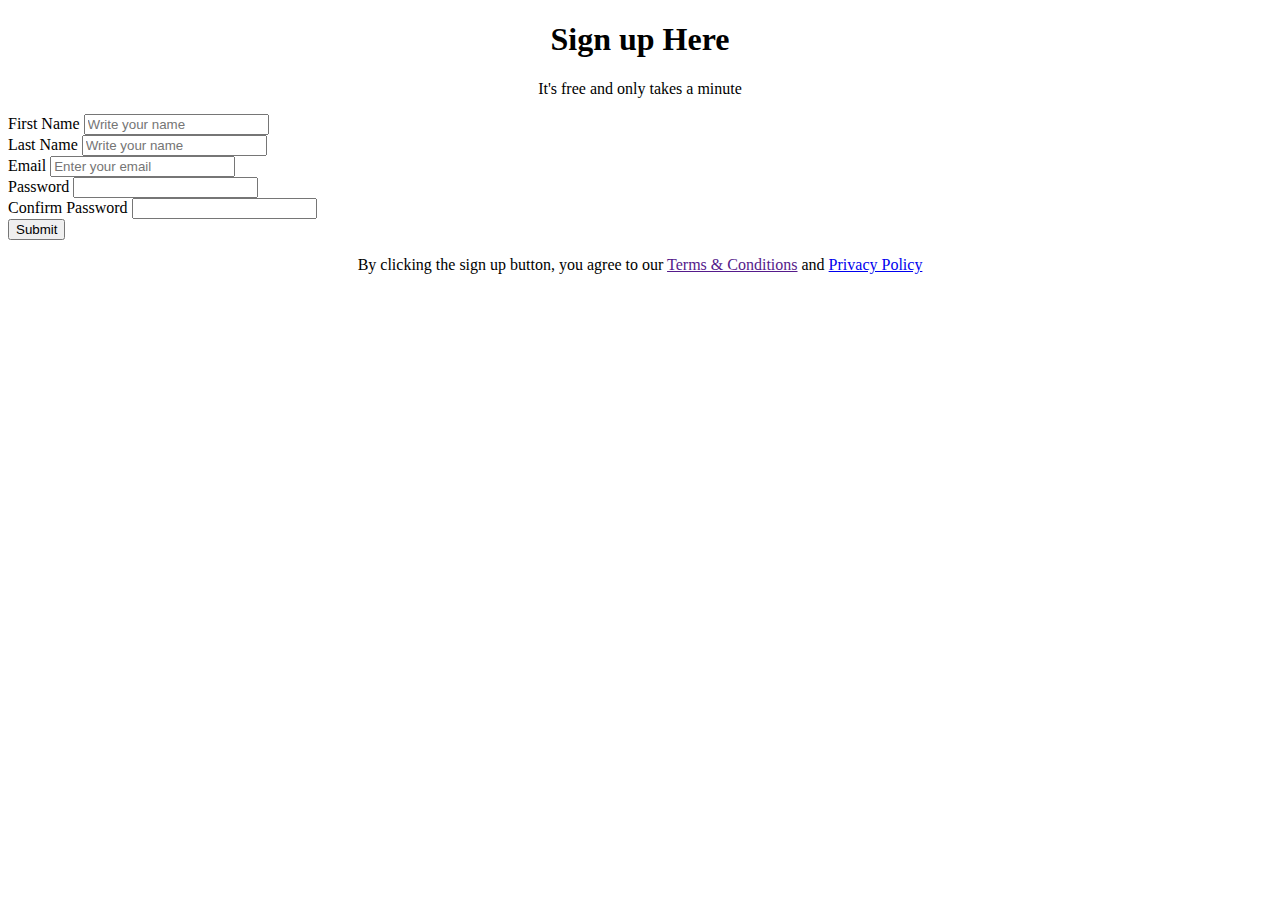
==== index.html @ b1aac137 "Add files via upload" ====
<!DOCTYPE html>
<html lang="en">
    <head>
        <meta charset="UTF-8">
        <link rel="preconnect" href="https://fonts.gstatic.com">
        <link href="https://fonts.googleapis.com/css2?family=Poppins:ital,wght@0,400;0,500;1,400&display=swap" rel="stylesheet">
        <link rel="stylesheet" href="css/signUp.css">
        <title>Survey Form</title>
    </head>

    <body>
        <main id="main">
            <form action="#" id="survey-form">
                <h1 id="title" style="text-align: center;">Sign up Here</h1>
                <p id="description" style="text-align: center;">It's free and only takes a minute</p>
                <div class="form-class">
                    <label for="name" id="name-label">First Name
                        <input type="text" id="name" class="form_input" placeholder="Write your name" required>
                    </label>
                </div>
                <div class="form-class">
                    <label for="name" id="name-label">Last Name
                        <input type="text" id="name" class="form_input" placeholder="Write your name" required>
                    </label>
                </div>
                <div class="form-class">
                    <label for="email" id="email-label">Email
                        <input type="email" id="email" class="form_input" placeholder="Enter your email" required>
                    </label>
                </div>
                <div class="form-class">
                    <label for="password" id="password-label">Password
                        <input type="password" id="password" class="form_input" required>
                    </label>
                </div>
                <div class="form-class">
                    <label for="password" id="password-label">Confirm Password
                        <input type="password" id="password" class="form_input" required>
                    </label>
                </div>
                <div class="form-class">
                    <button type="submit" class="form_submit" id="submit">Submit</button>
                </div>
                <p id="terms" style="text-align: center;">By clicking the sign up button, you agree to our <a href="">Terms & Conditions</a> and <a href="#">Privacy Policy</a></p>
            </form>
        </main>
    </body>
    <script src="https://cdn.freecodecamp.org/testable-projects-fcc/v1/bundle.js"></script>
</html>
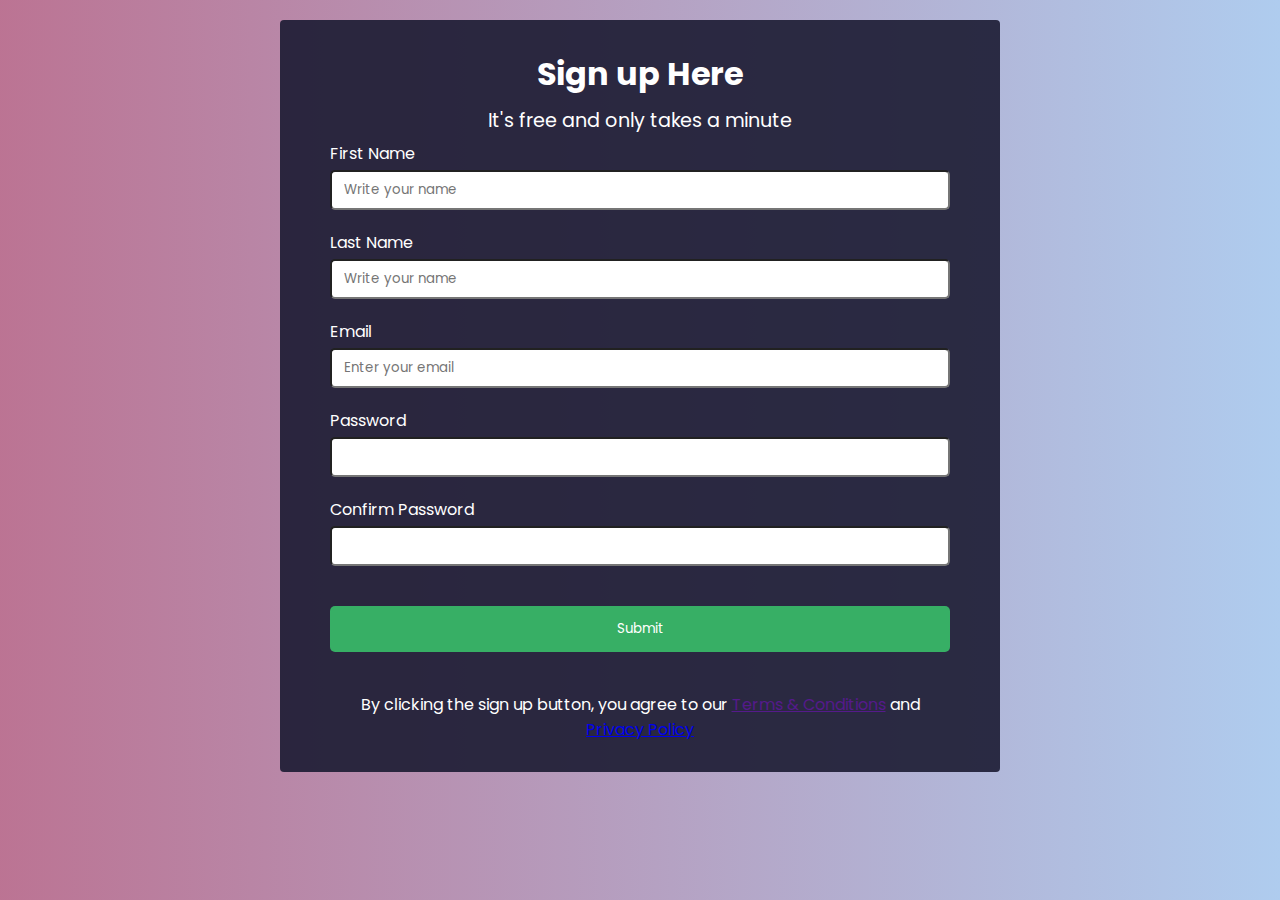
==== commit 8feb19dc: "Update index.html" ====
--- a/index.html
+++ b/index.html
@@ -4,7 +4,7 @@
         <meta charset="UTF-8">
         <link rel="preconnect" href="https://fonts.gstatic.com">
         <link href="https://fonts.googleapis.com/css2?family=Poppins:ital,wght@0,400;0,500;1,400&display=swap" rel="stylesheet">
-        <link rel="stylesheet" href="css/signUp.css">
+        <link rel="stylesheet" href="signUp.css">
         <title>Survey Form</title>
     </head>
 
@@ -45,5 +45,4 @@
             </form>
         </main>
     </body>
-    <script src="https://cdn.freecodecamp.org/testable-projects-fcc/v1/bundle.js"></script>
-</html>+</html>
--- a/signUp.css
+++ b/signUp.css
@@ -0,0 +1,85 @@
+* {
+    padding: 0;
+    margin: 0;
+    box-sizing: border-box;
+}
+
+html {
+    font-size: 62.5%;
+}
+
+@font-face {
+    font-family: Poppins-Regular;
+    src: url(Poppins/Poppins-Regular.ttf);
+}
+
+body {
+    font-family: 'Poppins', Poppins-Regular, sans-serif;
+    font-weight: 400;
+    font-size: 1.6rem;
+    color: #fff;
+    padding: 2rem 0;
+
+    background-image: linear-gradient(to right, rgba(165, 69, 111, 0.75),rgba(148,187,233,.75)),
+                        url(../img/study.jpg);
+    background-size: cover;
+    background-attachment: fixed;
+}
+
+#main {
+    max-width: 72rem;
+    margin: 0 auto;
+
+    text-align: center;
+}
+
+#title {
+    margin-bottom: .8rem;
+}
+
+#description {
+    margin-bottom: .6rem;
+    font-size: 120%;
+}
+
+#survey-form {
+    background-color: rgba(27, 27, 50, .9);
+    padding: 3rem 5rem;
+    text-align: left;
+    border-radius: .4rem;
+}
+
+.form_input {
+    outline: none;
+    display: block;
+    font-family: inherit;
+    width: 100%;
+    padding: .8rem 1.2rem;
+    margin-top: .4rem;
+    border-radius: .5rem;
+}
+.form-class {
+    margin-bottom: 2rem;
+}
+.form-class_label {
+    display: block;
+    margin-bottom: .4rem;
+}
+.form_check {
+    display: inline-block;
+    margin-right: .8rem;
+}
+
+.form_submit {
+    margin: 2rem 0;
+    display: inline-block;
+    width: 100%;
+    padding: 1.3rem 0;
+    border-radius: .5rem;
+    border: none;
+    cursor: pointer;
+
+    font-family: inherit;
+    color: #fff;
+    background-color: #37af65;
+}